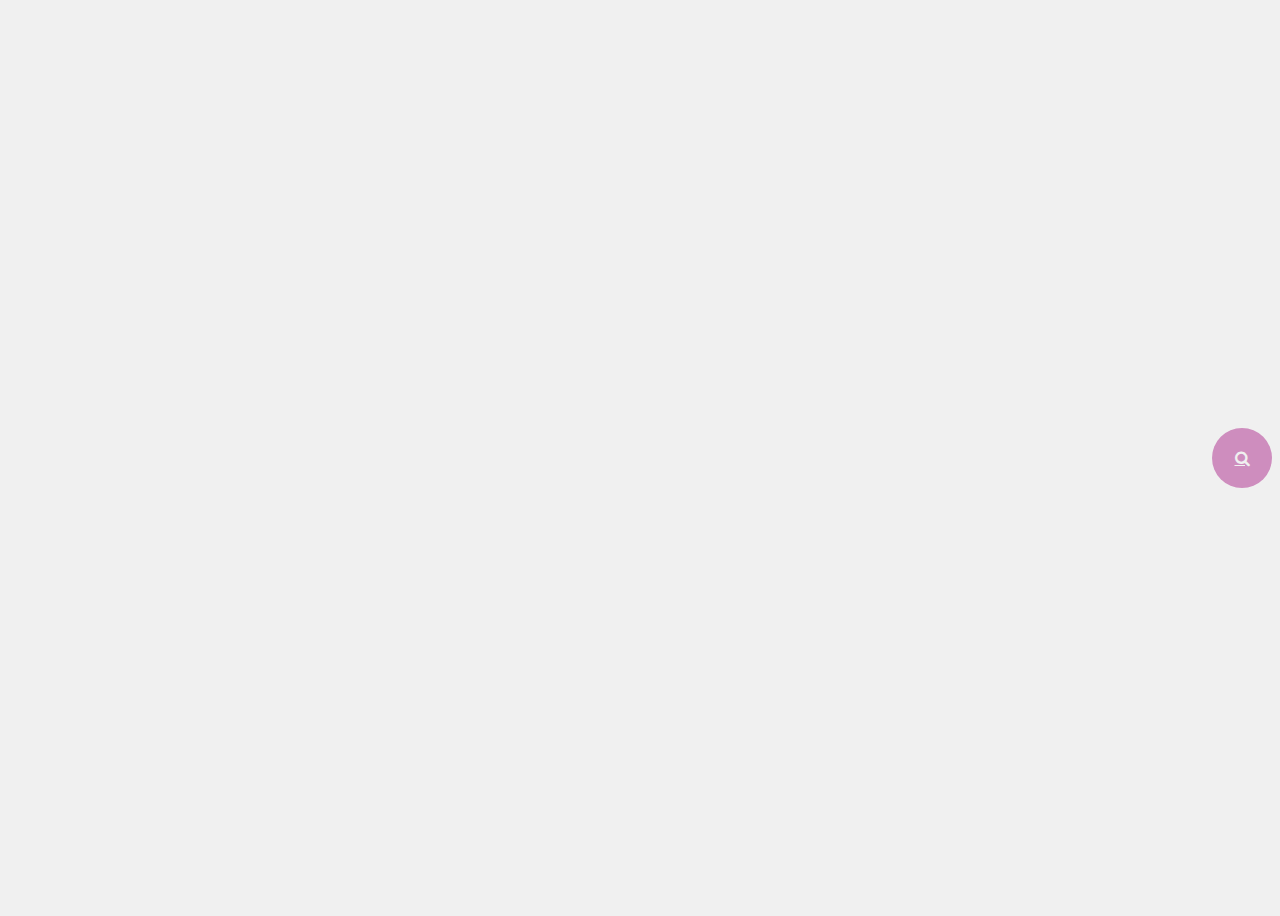
==== index.html @ 3e9104c5 "Add files via upload" ====
<html lang="en">
<head>
<meta charset="UTF-8">
<link rel="stylesheet"  href="style.css">
<link rel="stylesheet"  href="font-awesome/css/font-awesome.min.css">
</head>
<body>

	<div class="search-box">
<input type="Search" class="search-txt" placeholder="Search" required="required">
<a href="#" class="search-btn" id="btn"><i class="fa fa-search" aria-hidden="true" ></i></a>
	

</div>

</body>
</html>
---- style.css ----
body {
	display: flex;
	justify-content: flex-end;
	align-items: center;
	min-height: 100vh;
	background-color: #f0f0f0;
}
.search-box {
	display: flex;
	position: absolute;
	background-color: #ce8dbe;
	height: 40px;
	border-radius: 40px;
	padding: 10px;
}

.search-btn { 
	display: flex;
justify-content: center;
align-items: center;
color: #f0f0f0;
width: 40px;
height: 40px;
border-radius: 50%;
background-color: #2f3640
text-decoration: none;
}
.search-txt {
	border: none;
	outline: none;
	background: none;
	padding: 0;
	color: #fff;
	font-size: 16px;
	transition: .4s;
	line-height: 40px;
	width: 0;

}
.search-box:hover .search-txt {
   width: 240px;
   padding: 0 6px;

}

.search-box:hover .search-btn {
	background-color: #2b2b2b;
}
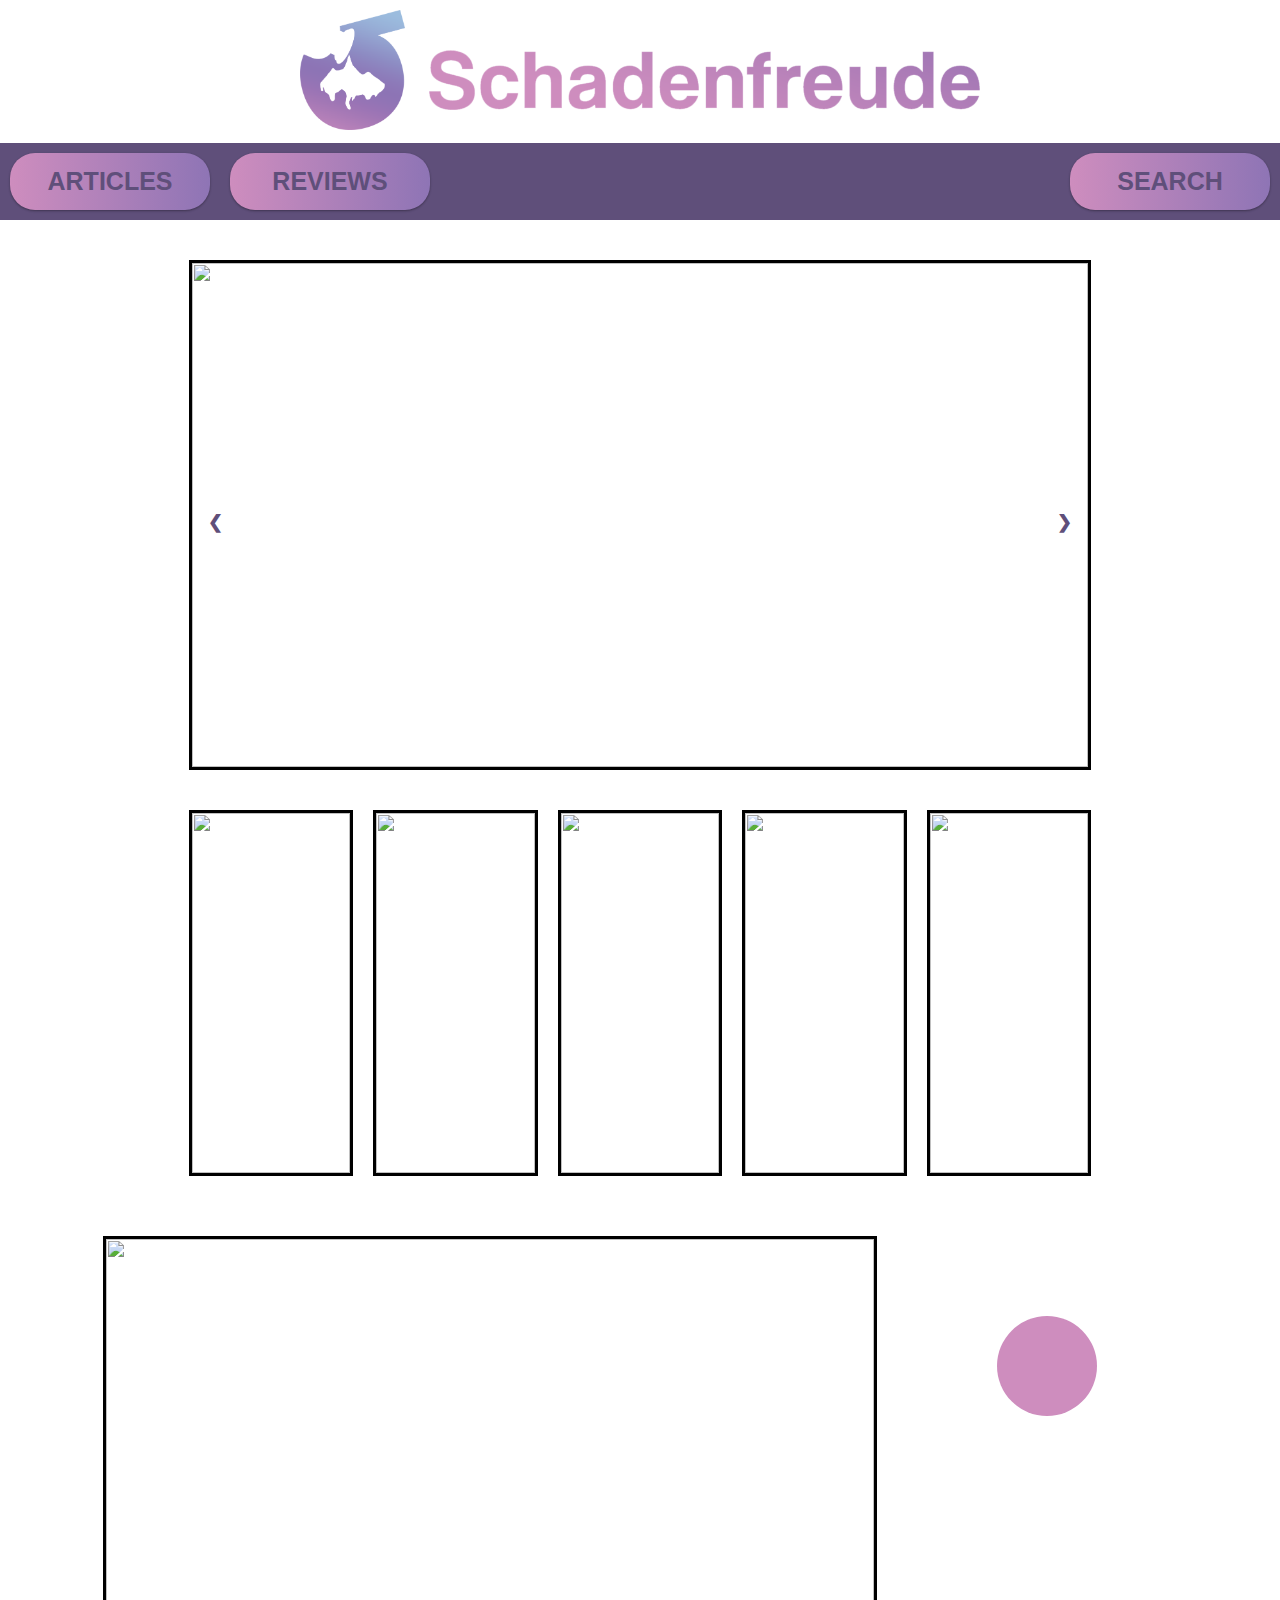
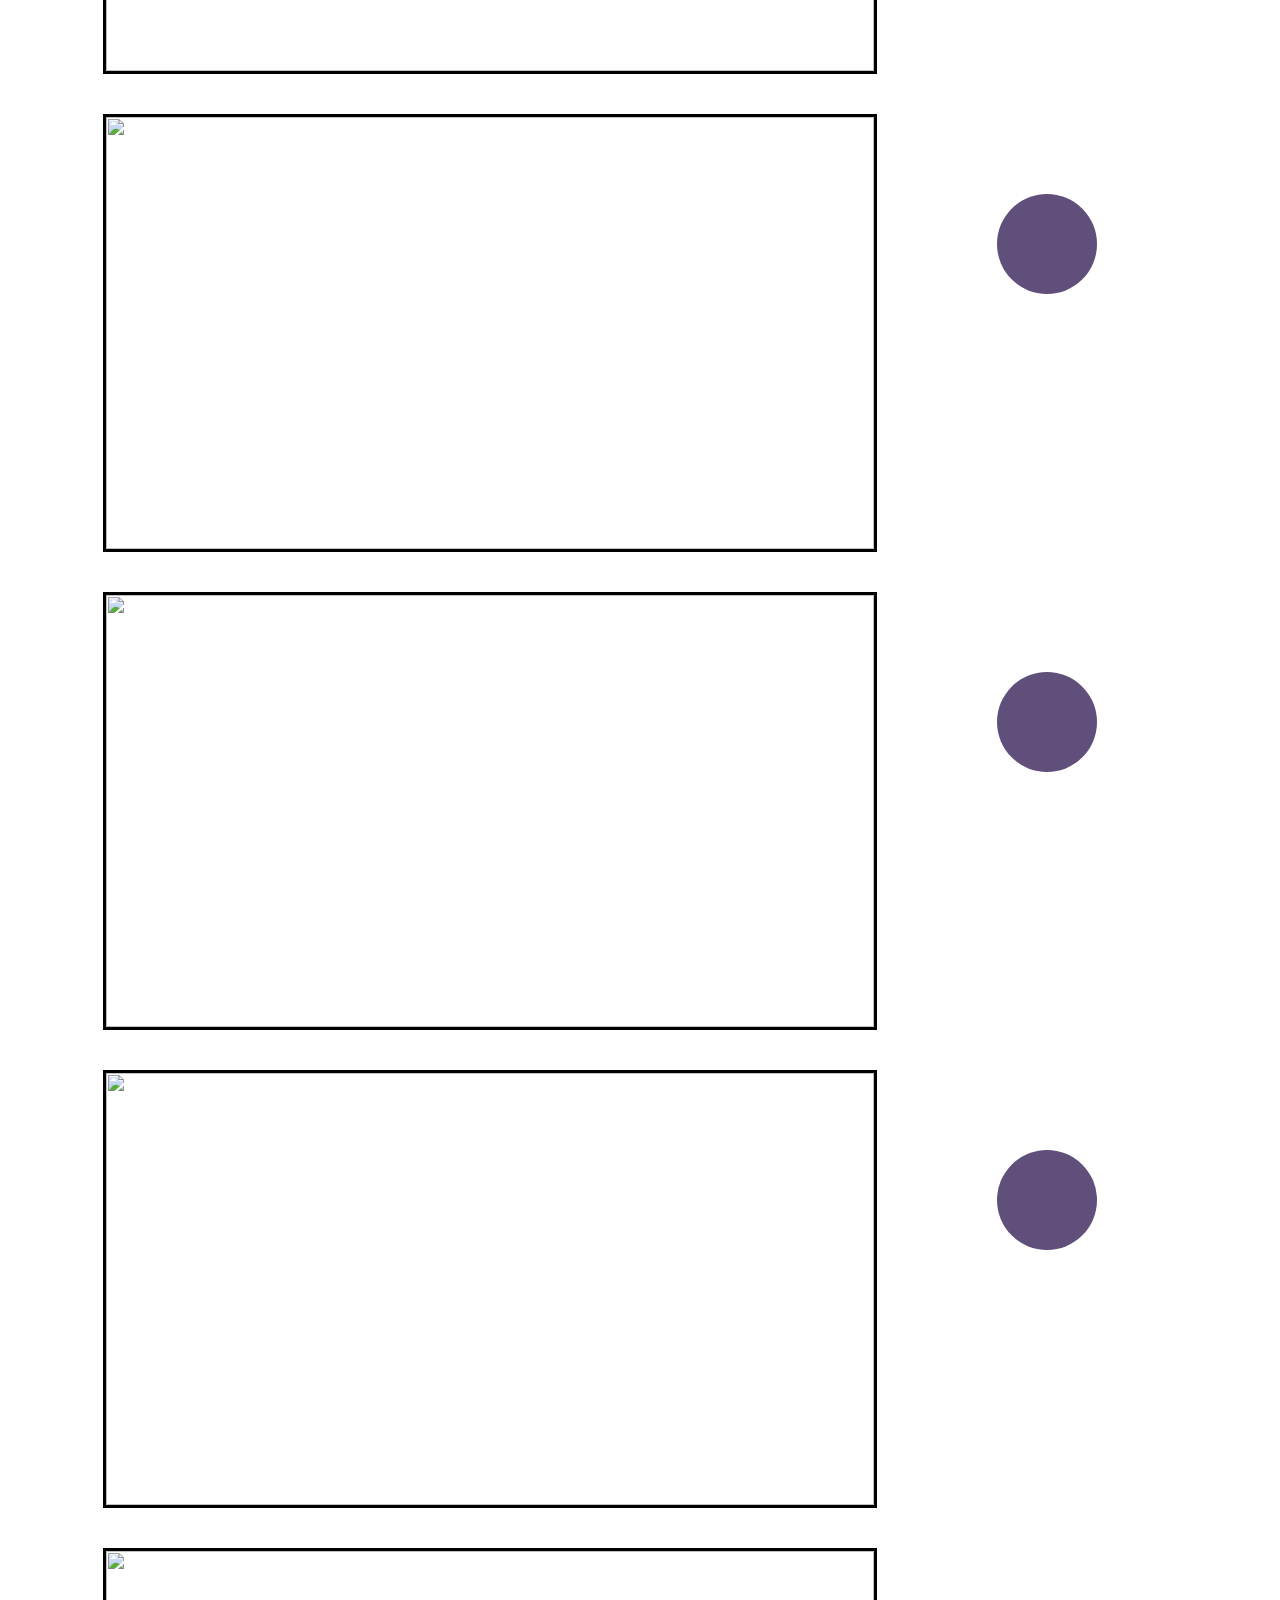
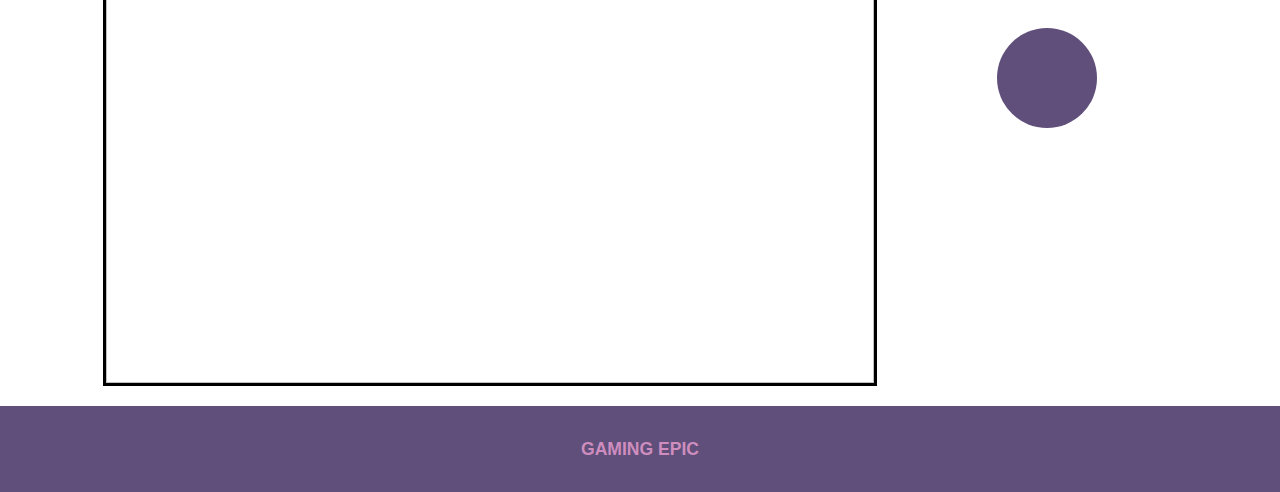
==== commit 30141ea6: "almost done" ====
--- a/index.html
+++ b/index.html
@@ -1,17 +1,169 @@
-<html lang="en">
+<!DOCTYPE html>
+<html>
 <head>
-<meta charset="UTF-8">
-<link rel="stylesheet"  href="style.css">
-<link rel="stylesheet"  href="font-awesome/css/font-awesome.min.css">
+	<link href="Schadenfreude_Homepage.css" rel="stylesheet">
 </head>
 <body>
+    <header style="padding: 0px;margin: 10px;">
+			<img style = "height:120px" src = "Schadenfreude_Logo.webp"> 
+			<img style = "height:80px; padding-left:20px; padding-bottom:20px;" src = "Schadenfreude_Title.png">
+    </header>
+        
+    <div id="navbar">
+        <a class="gradient-button gradient-button-1" style="font-weight:600;" href="#1">ARTICLES</a>
+        <a class="gradient-button gradient-button-1" style="font-weight:600;" href="#2">REVIEWS</a>
+        <div id="navbar-right">
+			<a class="gradient-button gradient-button-1" style="font-weight:600;" href="#3">SEARCH</a>
+        </div>
+	</div>
 
-	<div class="search-box">
-<input type="Search" class="search-txt" placeholder="Search" required="required">
-<a href="#" class="search-btn" id="btn"><i class="fa fa-search" aria-hidden="true" ></i></a>
+	<div class="content">
 	
+	<div id="block_container">
+		<div class="box1">
+				<!-- Slideshow container -->
+			<div class="slideshow-container">
 
-</div>
+					<!-- Full-width images with number and caption text -->
+				<div class="mySlides fade">
+					<a href="#4">
+						<img style="width:896px; height: 504px;" src="https://upload.wikimedia.org/wikipedia/commons/thumb/5/50/Black_colour.jpg/1200px-Black_colour.jpg">
+					</a>
+				</div>
+	  
+				<div class="mySlides fade">
+					<a href="#5">
+		  				<img style="width:896px; height: 504px;" src="https://www.realmilkpaint.com/wp-content/uploads/Sweetheart_Edited_2018.jpg">
+					</a>
+				</div>
+	  
+				<div class="mySlides fade">
+					<a href="#6">
+		  				<img style="width:896px; height: 504px;" src="https://www.heartuk.org.uk/images/cholesterol/a.jpg">
+					</a>
+				</div>
+	  
+				<!-- Next and previous buttons -->
+				<a class="prev" onclick="plusSlides(-1)">&#10094;</a>
+				<a class="next" onclick="plusSlides(1)">&#10095;</a>
+
+	  		</div>
+		</div>
+
+		<div class="box2">
+			<a href="#7">
+				<img style="width:384px; height: 504px;" src="https://www.heartuk.org.uk/images/cholesterol/a.jpg">
+
+			</a>
+		</div>
+	</div>
+
+
+	<div id="block_container">
+		<div class="box6">
+			<a href="#">
+				<img style="width:158.4px; height: 360px;" src="https://www.heartuk.org.uk/images/cholesterol/a.jpg">
+			</a>
+		</div>
+
+		<div class="box6">
+			<a href="#">
+				<img style="width:158.4px; height: 360px;" src="https://www.heartuk.org.uk/images/cholesterol/a.jpg">
+			</a>
+		</div>
+
+		<div class="box6">
+			<a href="#">
+				<img style="width:158.4px; height: 360px;" src="https://www.heartuk.org.uk/images/cholesterol/a.jpg">
+			</a>
+		</div>
+
+		<div class="box6">
+			<a href="#">
+				<img style="width:158.4px; height: 360px;" src="https://www.heartuk.org.uk/images/cholesterol/a.jpg">
+			</a>
+		</div>
+
+		<div class="box6-5">
+			<a href="#">
+				<img style="width:158.4px; height: 360px;" src="https://www.heartuk.org.uk/images/cholesterol/a.jpg">
+			</a>
+		</div>
+	</div>
+
+
+	<div id="block_container">
+		<div class="box3">
+			<a href="#8">
+				<img style="width:640px; height: 360px;" src="https://www.heartuk.org.uk/images/cholesterol/a.jpg">
+			</a>
+		</div>
+
+		<div class="box4">
+			<a href="#9">
+				<img style="width:640px; height: 360px;" src="https://www.heartuk.org.uk/images/cholesterol/a.jpg">
+			</a>
+		</div>
+	</div>
+
+	<div style="margin:20px;margin-top:0px;">
+		<!-- AD SPACE -->
+	</div>
+
+	<div id="block_container">
+		<div class="box5">
+			<a href="#10">
+				<img style="width:768px; height: 432px;" src="https://www.heartuk.org.uk/images/cholesterol/a.jpg">
+			</a>
+		</div>
+		<span class="dot1"></span>
+	</div>
+
+	<div id="block_container">
+		<div class="box5">
+			<a href="#11">
+				<img style="width:768px; height: 432px;" src="https://www.heartuk.org.uk/images/cholesterol/a.jpg">
+			</a>
+		</div>
+		<span class="dot2"></span>
+	</div>
+
+	<div id="block_container">
+		<div class="box5">
+			<a href="#12">
+				<img style="width:768px; height: 432px;" src="https://www.heartuk.org.uk/images/cholesterol/a.jpg">
+			</a>
+		</div>
+		<span class="dot2"></span>
+	</div>
+
+	<div id="block_container">
+		<div class="box5">
+			<a href="#13">
+				<img style="width:768px; height: 432px;" src="https://www.heartuk.org.uk/images/cholesterol/a.jpg">
+			</a>
+		</div>
+		<span class="dot2"></span>
+	</div>
+
+	<div id="block_container">
+		<div class="box5">
+			<a href="#14">
+				<img style="width:768px; height: 432px;" src="https://www.heartuk.org.uk/images/cholesterol/a.jpg">
+			</a>
+		</div>
+		<span class="dot2"></span>
+	</div>
+
+	
+	<footer style="background-color: #5f4f7a;padding:  15px;">
+		<h3 style="color:#ce8dbe;">
+			GAMING EPIC
+		</h3>
+	</footer>
+
+	</div>
 
 </body>
+<script src="Schadenfreude_Homepage.js"></script>
 </html>--- a/Schadenfreude_Homepage.css
+++ b/Schadenfreude_Homepage.css
@@ -0,0 +1,319 @@
+@media (max-width:1358px){
+    #block_container{
+        display: unset;
+        justify-content: center;
+    }
+    .box2 {
+        display: none;
+    }
+    .box3{
+        display: none;
+    }
+    .box4 {
+        display: none;
+    }
+
+    @media (max-width:957px){
+        .box1{
+            width: 646px;
+            height: 366px
+        }
+    }
+}
+
+@media (min-width:1359px) {
+    .box6{
+        display: none;
+    }
+    .box6-5{
+        display: none;
+    }
+}
+
+/* Boxes */
+    #block_container {
+        display: flex;
+        justify-content: center;
+    }
+    
+    .box1{
+        border: black;
+        border-style: solid;
+        width: 902px; 
+        height: 510px;
+        margin: 20px;
+    }
+    .box2{
+        border: black;
+        border-style: solid;
+        width: 384;
+        height: 510px;
+        margin: 20px;
+        margin-left: 0px;
+    }
+    .box3 {
+        border: black;
+        border-style: solid;
+        width: 646px;
+        height: 366px;
+        margin: 20px;
+        margin-top: 0px;
+    }
+    .box4 {
+        border: black;
+        border-style: solid;
+        width: 646px;
+        height: 366px;
+        margin: 20px;
+        margin-left: 0px;
+        margin-top: 0px;
+    }
+    .box5{
+        border-style: solid;
+        width: 774px;
+        height: 438px;
+        margin: 20px;
+    }
+    .box6{
+        border: black;
+        border-style: solid;
+        width: 164.4px;
+        height: 366px;
+        margin: 20px;
+        margin-left: 0px;
+    }
+    .box6-5{
+        border: black;
+        border-style: solid;
+        width: 164.4px;
+        height: 366px;
+        margin: 20px 0px 20px 0px ;
+    }
+    
+    
+    
+    
+    
+    /* Circle Code */
+    .dot1 {
+        height: 100px;
+        width: 100px;
+        background-color: #ce8dbe;
+        border-radius: 50%;
+        display: inline-block;
+        margin: 100px;
+    }
+    .dot2 {
+        height: 100px;
+        width: 100px;
+        background-color: #5f4f7a;
+        border-radius: 50%;
+        display: inline-block;
+        margin: 100px;
+    }
+
+
+
+
+
+body {
+    text-align: center;
+    font-family: Helvetica;
+    font-size:15px;
+    margin: 0px;
+}
+
+
+
+
+/* Slides Time */		
+* {box-sizing:border-box}
+
+/* Slideshow container */
+.slideshow-container {
+    max-width: 1000px;
+    position: relative;
+    margin: auto;
+}
+
+/* Hide the images by default */
+.mySlides {
+    display: none;
+}
+
+/* Next & previous buttons */
+.prev, .next {
+    cursor: pointer;
+    position: absolute;
+    top: 50%;
+    width: auto;
+    margin-top: -22px;
+    padding: 16px;
+    color: #5f4f7a;
+    font-weight: bold;
+    font-size: 18px;
+    transition: 0.6s ease;
+    border-radius: 0 3px 3px 0;
+    user-select: none;
+}
+  
+  /* Position the "next button" to the right */
+  .next {
+    right: 0;
+    border-radius: 3px 0 0 3px;
+  }
+  /* Position the "prev button" to the left  */
+  .prev {
+    left: 0;
+    border-radius: 3px 0 0 3px;
+  }
+
+/* On hover, add a black background color with a little bit see-through */
+.prev:hover, .next:hover {
+    background-color: #ce8dbe;
+}
+
+/* Caption text */
+.text {
+    color: #f2f2f2;
+    font-size: 15px;
+    padding: 8px 12px;
+    position: absolute;
+    bottom: 8px;
+    width: 100%;
+    text-align: center;
+}
+
+/* Number text (1/3 etc) */
+.numbertext {
+    color: #f2f2f2;
+    font-size: 12px;
+    padding: 8px 12px;
+    position: absolute;
+    top: 0;
+}
+
+/* The dots/bullets/indicators */
+.dot {
+    cursor: pointer;
+    height: 15px;
+    width: 15px;
+    margin: 0 2px;
+    background-color: #bbb;
+    border-radius: 50%;
+    display: inline-block;
+    transition: background-color 0.6s ease;
+}
+
+.active, .dot:hover {
+    background-color: #717171;
+}
+
+/* Fading animation */
+.fade {
+    -webkit-animation-name: fade;
+    -webkit-animation-duration: 1.5s;
+    animation-name: fade;
+    animation-duration: 1.5s;
+}
+
+@-webkit-keyframes fade {
+    from {opacity: .4} 
+    to {opacity: 1}
+}
+
+@keyframes fade {
+    from {opacity: .4} 
+    to {opacity: 1}
+}
+
+
+
+
+
+
+
+
+
+
+/* Style the list inside the menu */
+nav ul {
+    list-style-type: none;
+    padding: 0;
+    z-index: 1;
+
+}
+
+/* The navbar container */
+#navbar {
+    overflow: hidden;
+    background-color: #5f4f7a;
+    z-index: 1;
+}
+
+/* Navbar links */
+#navbar a {
+    float: left;
+    display: block;
+    color: #5f4f7a;
+    background-color: #ce8dbe;
+    font-size: 25px;
+    text-align: center;
+    padding: 14px 16px;
+    text-decoration: none;
+}
+
+/* Links - change color on hover */
+#navbar a:hover {
+    background-color: #8aa6ba;
+    color: #2a2c2e;
+}
+
+/* Right-aligned section inside the top navigation */
+#navbar-right {
+    float: right;
+}
+
+/* Page content */
+.content {
+    padding-top: 20px;
+}
+
+/* The sticky class is added to the navbar with JS when it reaches its scroll position */
+.sticky {
+    position: fixed;
+    top: 0;
+    width: 100%;
+}
+
+/* Add some top padding to the page content to prevent sudden quick movement (as the navigation bar gets a new position at the top of the page (position:fixed and top:0) */
+.sticky + .content {
+    padding-top: 60px;
+}
+
+
+
+
+/* Button Gradient Creation */
+    /** CREDIT TO html-online.com FOR HAVING BASE CODE ON HOW TO DO THIS, YALL ARE GREAT **/
+.gradient-button {
+    margin: 10px;
+    font-family: Helvetica;
+    padding: 15px;
+    text-align: center;
+    transition: 0.5s;
+    background-size: 200% auto;
+    transition: all 0.3s cubic-bezier(.25,.8,.25,1);
+    border-radius: 10px;
+    width: 200px;
+    box-shadow: 0 1px 3px rgba(0,0,0,0.12), 0 1px 2px rgba(0,0,0,0.24);
+    cursor: pointer;
+    display: inline-block;
+    border-radius: 25px;
+}
+.gradient-button:hover{
+    box-shadow: 0 10px 20px rgba(0,0,0,0.19), 0 6px 6px rgba(0,0,0,0.23);
+    margin: 8px 10px 12px;
+}
+.gradient-button-1 {background-image: linear-gradient(to right, #ce8dbe 0%, #8d74b5 51%, #ce8dbe 100%)}
+.gradient-button-1:hover { background-position: right center; }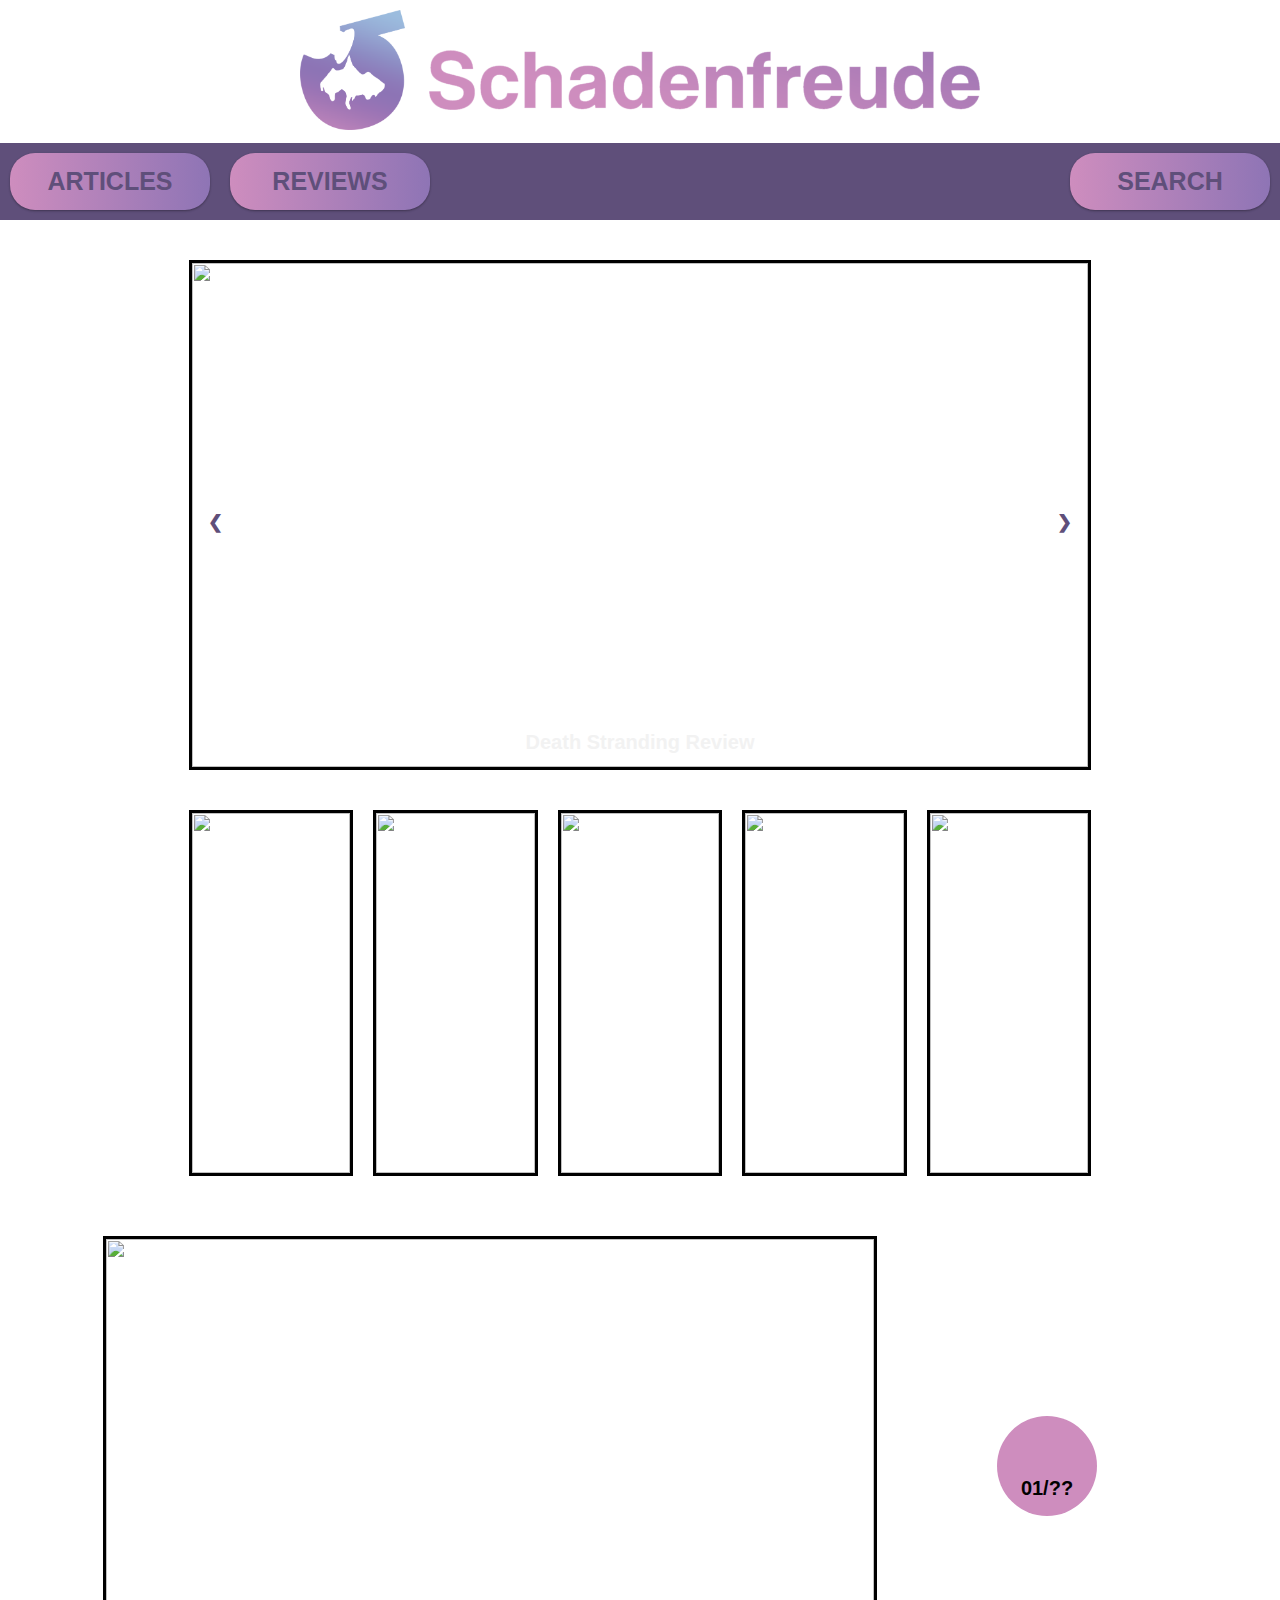
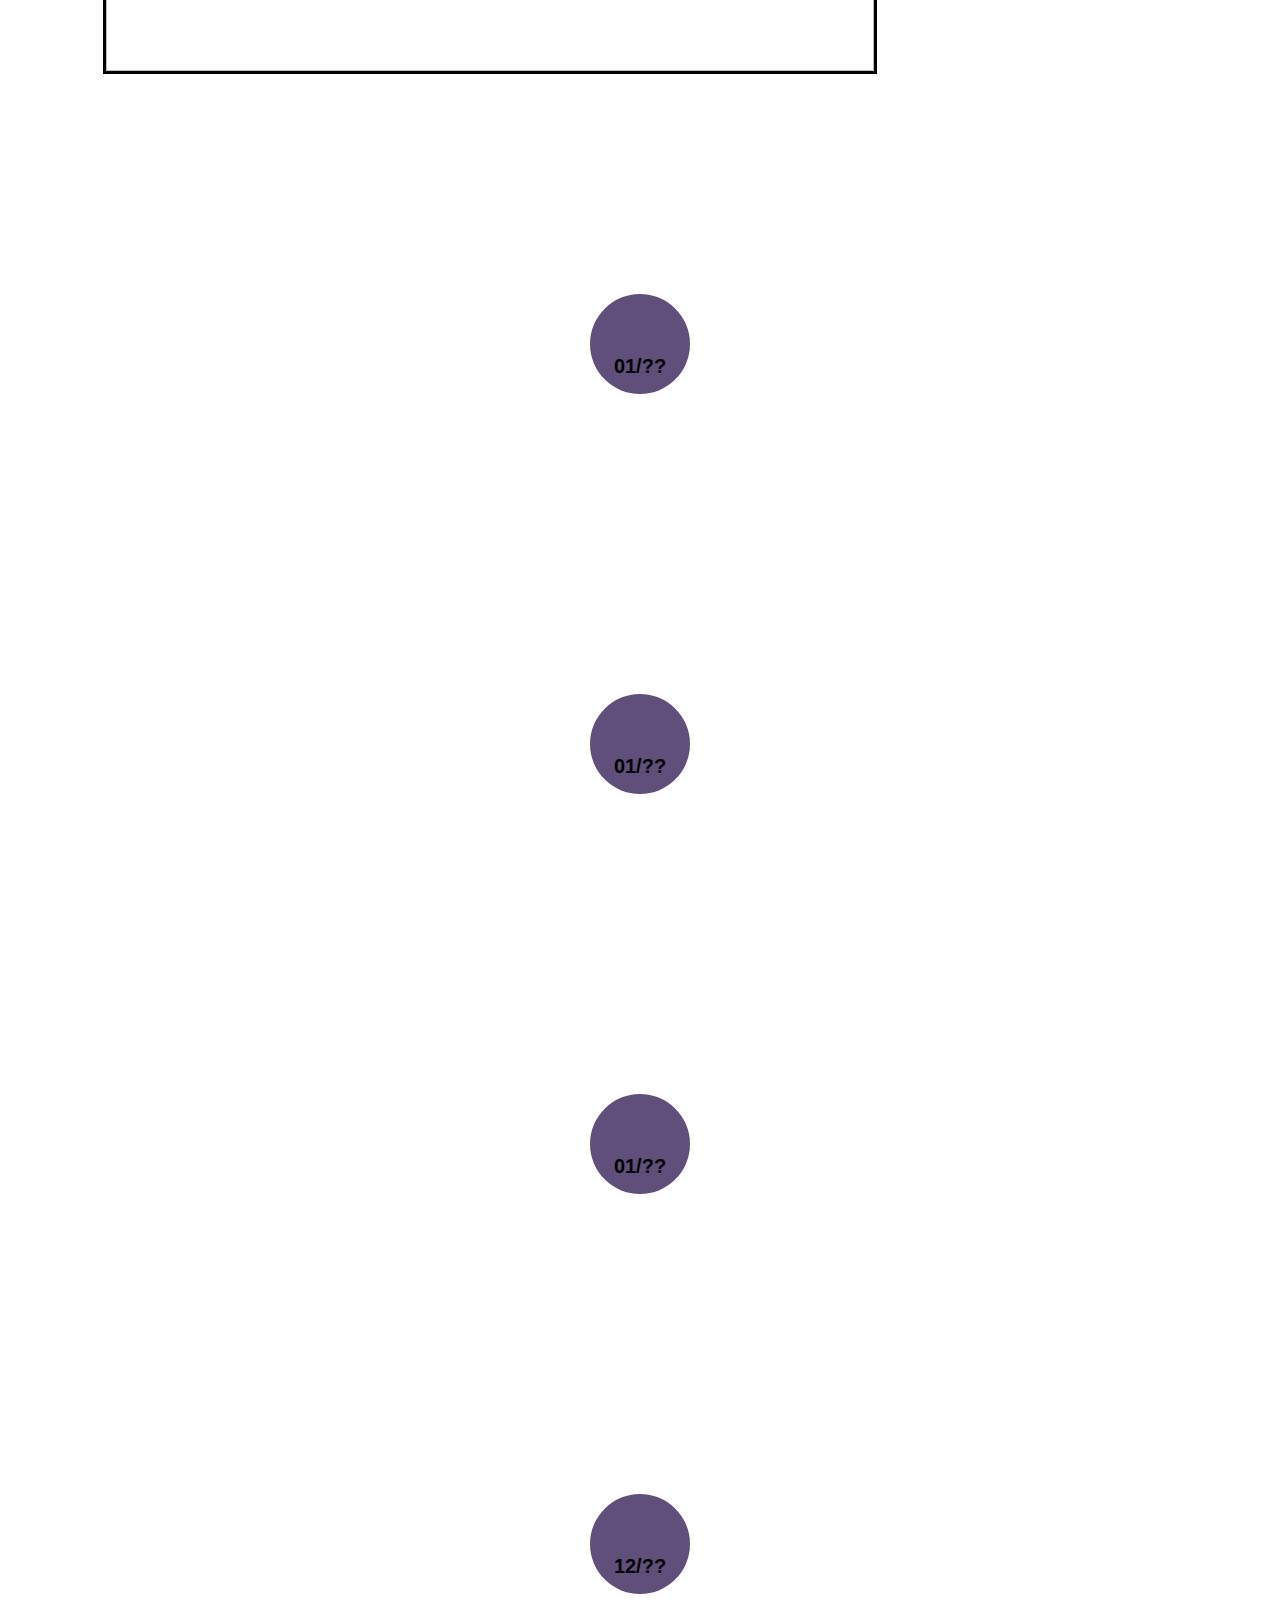
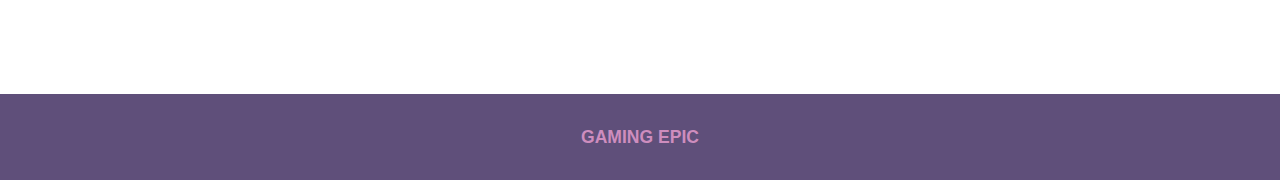
==== commit 926d8e22: "Final Fixes before Big Finale" ====
--- a/index.html
+++ b/index.html
@@ -29,18 +29,27 @@
 					<a href="#4">
 						<img style="width:896px; height: 504px;" src="https://upload.wikimedia.org/wikipedia/commons/thumb/5/50/Black_colour.jpg/1200px-Black_colour.jpg">
 					</a>
+					<div class="text" style="color: #f2f2f2;">
+						Death Stranding Review
+					</div>
 				</div>
 	  
 				<div class="mySlides fade">
 					<a href="#5">
 		  				<img style="width:896px; height: 504px;" src="https://www.realmilkpaint.com/wp-content/uploads/Sweetheart_Edited_2018.jpg">
 					</a>
+					<div class="text">
+						The Game Awards Battle Armor: Yay or Nay?
+					</div>
 				</div>
 	  
 				<div class="mySlides fade">
 					<a href="#6">
 		  				<img style="width:896px; height: 504px;" src="https://www.heartuk.org.uk/images/cholesterol/a.jpg">
 					</a>
+					<div class="text">
+						Best Gaming Chairs LINEUP 2020
+					</div>
 				</div>
 	  
 				<!-- Next and previous buttons -->
@@ -53,11 +62,12 @@
 		<div class="box2">
 			<a href="#7">
 				<img style="width:384px; height: 504px;" src="https://www.heartuk.org.uk/images/cholesterol/a.jpg">
-
-			</a>
-		</div>
-	</div>
-
+			</a>
+			<div class="text">
+				2020 Merch ON SALE NOW!
+			</div>
+		</div>
+	</div>
 
 	<div id="block_container">
 		<div class="box6">
@@ -90,19 +100,24 @@
 			</a>
 		</div>
 	</div>
-
 
 	<div id="block_container">
 		<div class="box3">
 			<a href="#8">
 				<img style="width:640px; height: 360px;" src="https://www.heartuk.org.uk/images/cholesterol/a.jpg">
 			</a>
+			<div class="text">
+				Too Soon to Make Kobe Jokes
+			</div>
 		</div>
 
 		<div class="box4">
 			<a href="#9">
 				<img style="width:640px; height: 360px;" src="https://www.heartuk.org.uk/images/cholesterol/a.jpg">
 			</a>
+			<div class="text">
+				Kingdom Hearts Re:Mind is Giving Me Boners
+			</div>
 		</div>
 	</div>
 
@@ -111,48 +126,68 @@
 	</div>
 
 	<div id="block_container">
-		<div class="box5">
+		<div class="box5-5">
 			<a href="#10">
 				<img style="width:768px; height: 432px;" src="https://www.heartuk.org.uk/images/cholesterol/a.jpg">
 			</a>
 		</div>
-		<span class="dot1"></span>
-	</div>
-
-	<div id="block_container">
+		<span class="dot1">
+			<div class="text">
+				01/??
+			</div>
+		</span>
+	</div>
+
+	<div id="block_container2">
 		<div class="box5">
 			<a href="#11">
 				<img style="width:768px; height: 432px;" src="https://www.heartuk.org.uk/images/cholesterol/a.jpg">
 			</a>
 		</div>
-		<span class="dot2"></span>
-	</div>
-
-	<div id="block_container">
+		<div class="dot2">
+			<div class="text">
+				01/??
+			</div>
+		</div>
+	</div>
+
+	<div id="block_container2">
 		<div class="box5">
 			<a href="#12">
 				<img style="width:768px; height: 432px;" src="https://www.heartuk.org.uk/images/cholesterol/a.jpg">
 			</a>
 		</div>
-		<span class="dot2"></span>
-	</div>
-
-	<div id="block_container">
+		<span class="dot2">
+			<div class="text">
+				01/??
+			</div>
+		</span>
+	</div>
+
+	<div id="block_container2">
 		<div class="box5">
 			<a href="#13">
 				<img style="width:768px; height: 432px;" src="https://www.heartuk.org.uk/images/cholesterol/a.jpg">
 			</a>
 		</div>
-		<span class="dot2"></span>
-	</div>
-
-	<div id="block_container">
+		<span class="dot2">
+			<div class="text">
+				01/??
+			</div>
+		</span>
+	</div>
+
+	<div id="block_container2">
 		<div class="box5">
 			<a href="#14">
 				<img style="width:768px; height: 432px;" src="https://www.heartuk.org.uk/images/cholesterol/a.jpg">
 			</a>
 		</div>
-		<span class="dot2"></span>
+		<span class="dot2">
+			<div class="text">
+				12/??
+			</div>
+		</span>
 	</div>
 
 	
--- a/Schadenfreude_Homepage.css
+++ b/Schadenfreude_Homepage.css
@@ -3,6 +3,9 @@
         display: unset;
         justify-content: center;
     }
+    #block_container2 {
+        display: none;
+    }
     .box2 {
         display: none;
     }
@@ -12,12 +15,17 @@
     .box4 {
         display: none;
     }
-
-    @media (max-width:957px){
-        .box1{
-            width: 646px;
-            height: 366px
-        }
+    .box5{
+        display: none;
+    }
+    .text2{
+        display: none;
+    }
+    .text3{
+        display: none;
+    }
+    .dot2 {
+        display: none;
     }
 }
 
@@ -35,13 +43,18 @@
         display: flex;
         justify-content: center;
     }
-    
+    #block_container2 {
+        display: flex;
+        justify-content: center;
+    }
     .box1{
         border: black;
         border-style: solid;
         width: 902px; 
         height: 510px;
         margin: 20px;
+        max-width: 1000px;
+        position: relative;
     }
     .box2{
         border: black;
@@ -50,6 +63,8 @@
         height: 510px;
         margin: 20px;
         margin-left: 0px;
+        max-width: 1000px;
+        position: relative;
     }
     .box3 {
         border: black;
@@ -58,6 +73,8 @@
         height: 366px;
         margin: 20px;
         margin-top: 0px;
+        max-width: 1000px;
+        position: relative;
     }
     .box4 {
         border: black;
@@ -67,12 +84,24 @@
         margin: 20px;
         margin-left: 0px;
         margin-top: 0px;
+        max-width: 1000px;
+        position: relative;
     }
     .box5{
         border-style: solid;
         width: 774px;
         height: 438px;
         margin: 20px;
+        max-width: 1000px;
+        position: relative;
+    }
+    .box5-5{
+        border-style: solid;
+        width: 774px;
+        height: 438px;
+        margin: 20px;
+        max-width: 1000px;
+        position: relative;
     }
     .box6{
         border: black;
@@ -89,9 +118,6 @@
         height: 366px;
         margin: 20px 0px 20px 0px ;
     }
-    
-    
-    
     
     
     /* Circle Code */
@@ -102,6 +128,9 @@
         border-radius: 50%;
         display: inline-block;
         margin: 100px;
+        margin-top: 200px;
+        max-width: 1000px;
+        position: relative;
     }
     .dot2 {
         height: 100px;
@@ -110,7 +139,12 @@
         border-radius: 50%;
         display: inline-block;
         margin: 100px;
-    }
+        margin-top: 200px;
+        max-width: 1000px;
+        position: relative;
+    }
+
+
 
 
 
@@ -122,6 +156,8 @@
     font-size:15px;
     margin: 0px;
 }
+
+
 
 
 
@@ -175,8 +211,10 @@
 
 /* Caption text */
 .text {
-    color: #f2f2f2;
-    font-size: 15px;
+    /*color: #f2f2f2;*/
+    color: black;
+    font-size: 20px;
+    font-weight: 600;
     padding: 8px 12px;
     position: absolute;
     bottom: 8px;
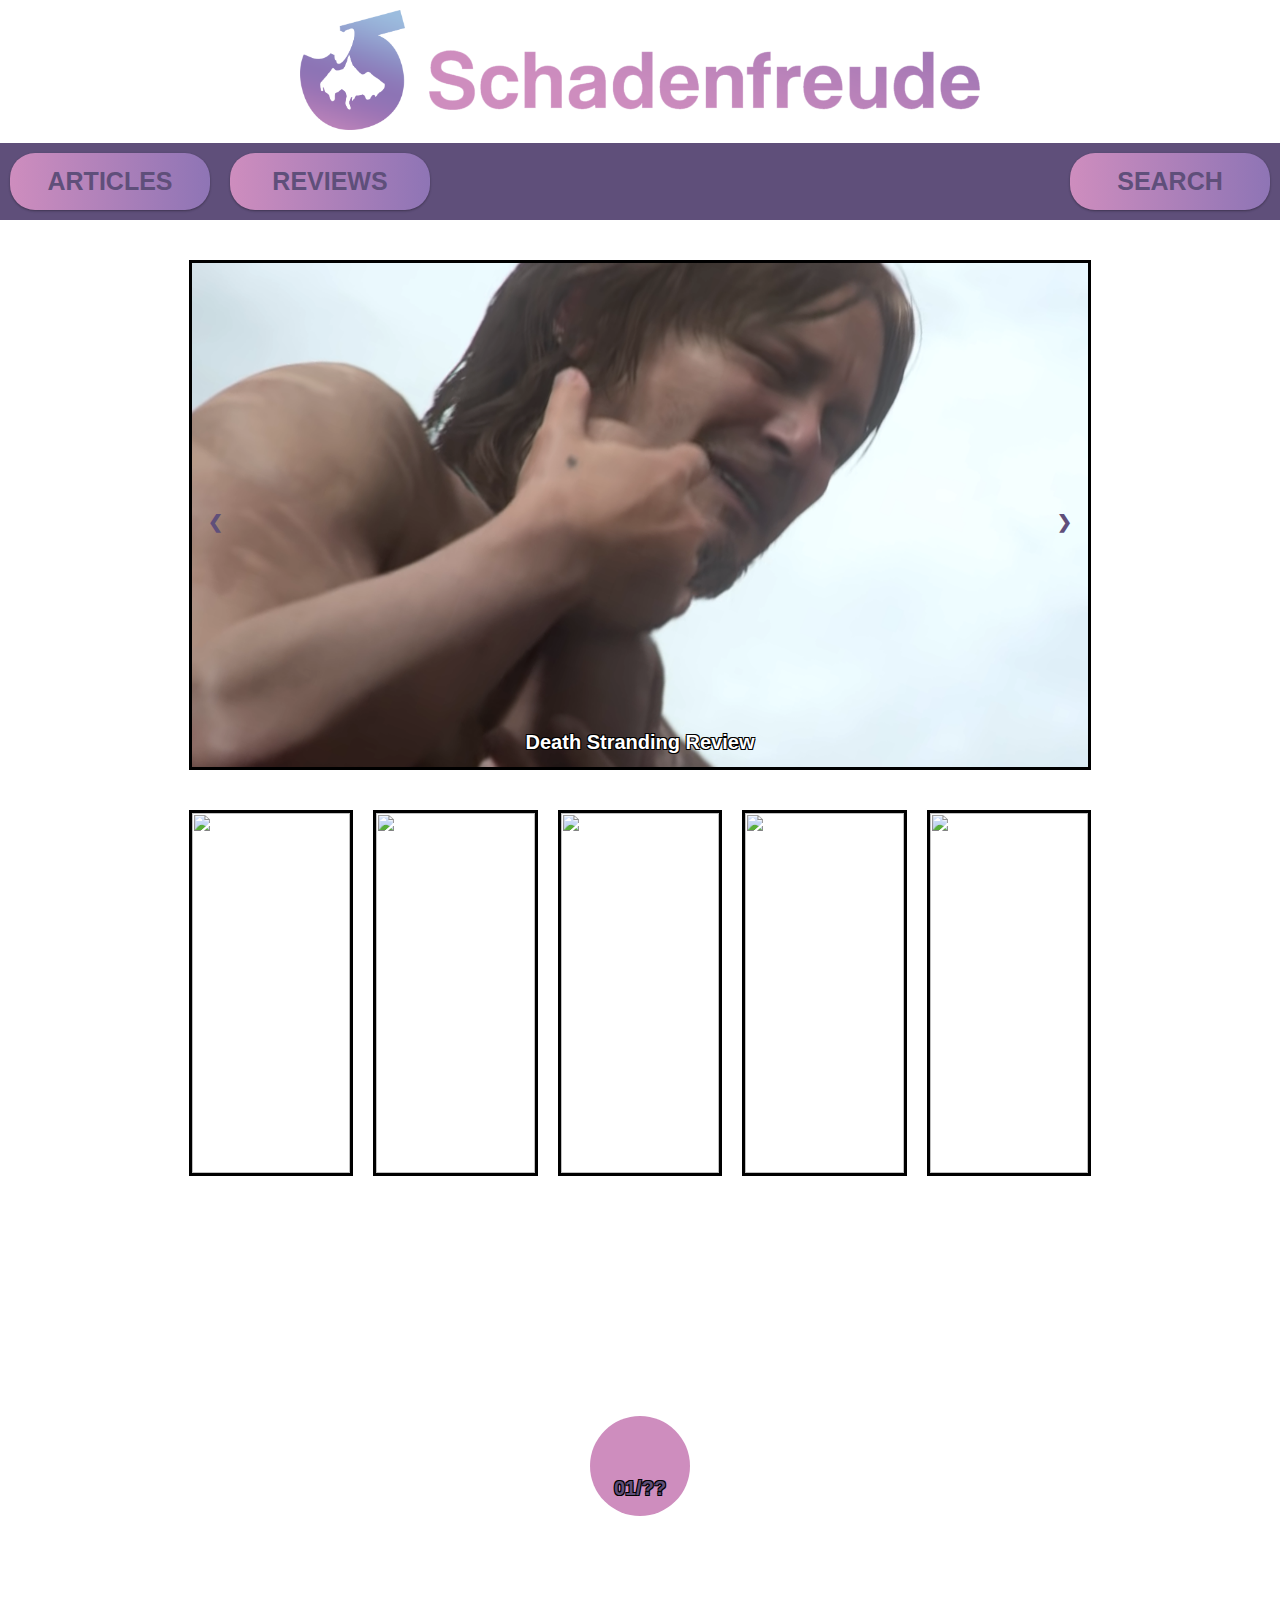
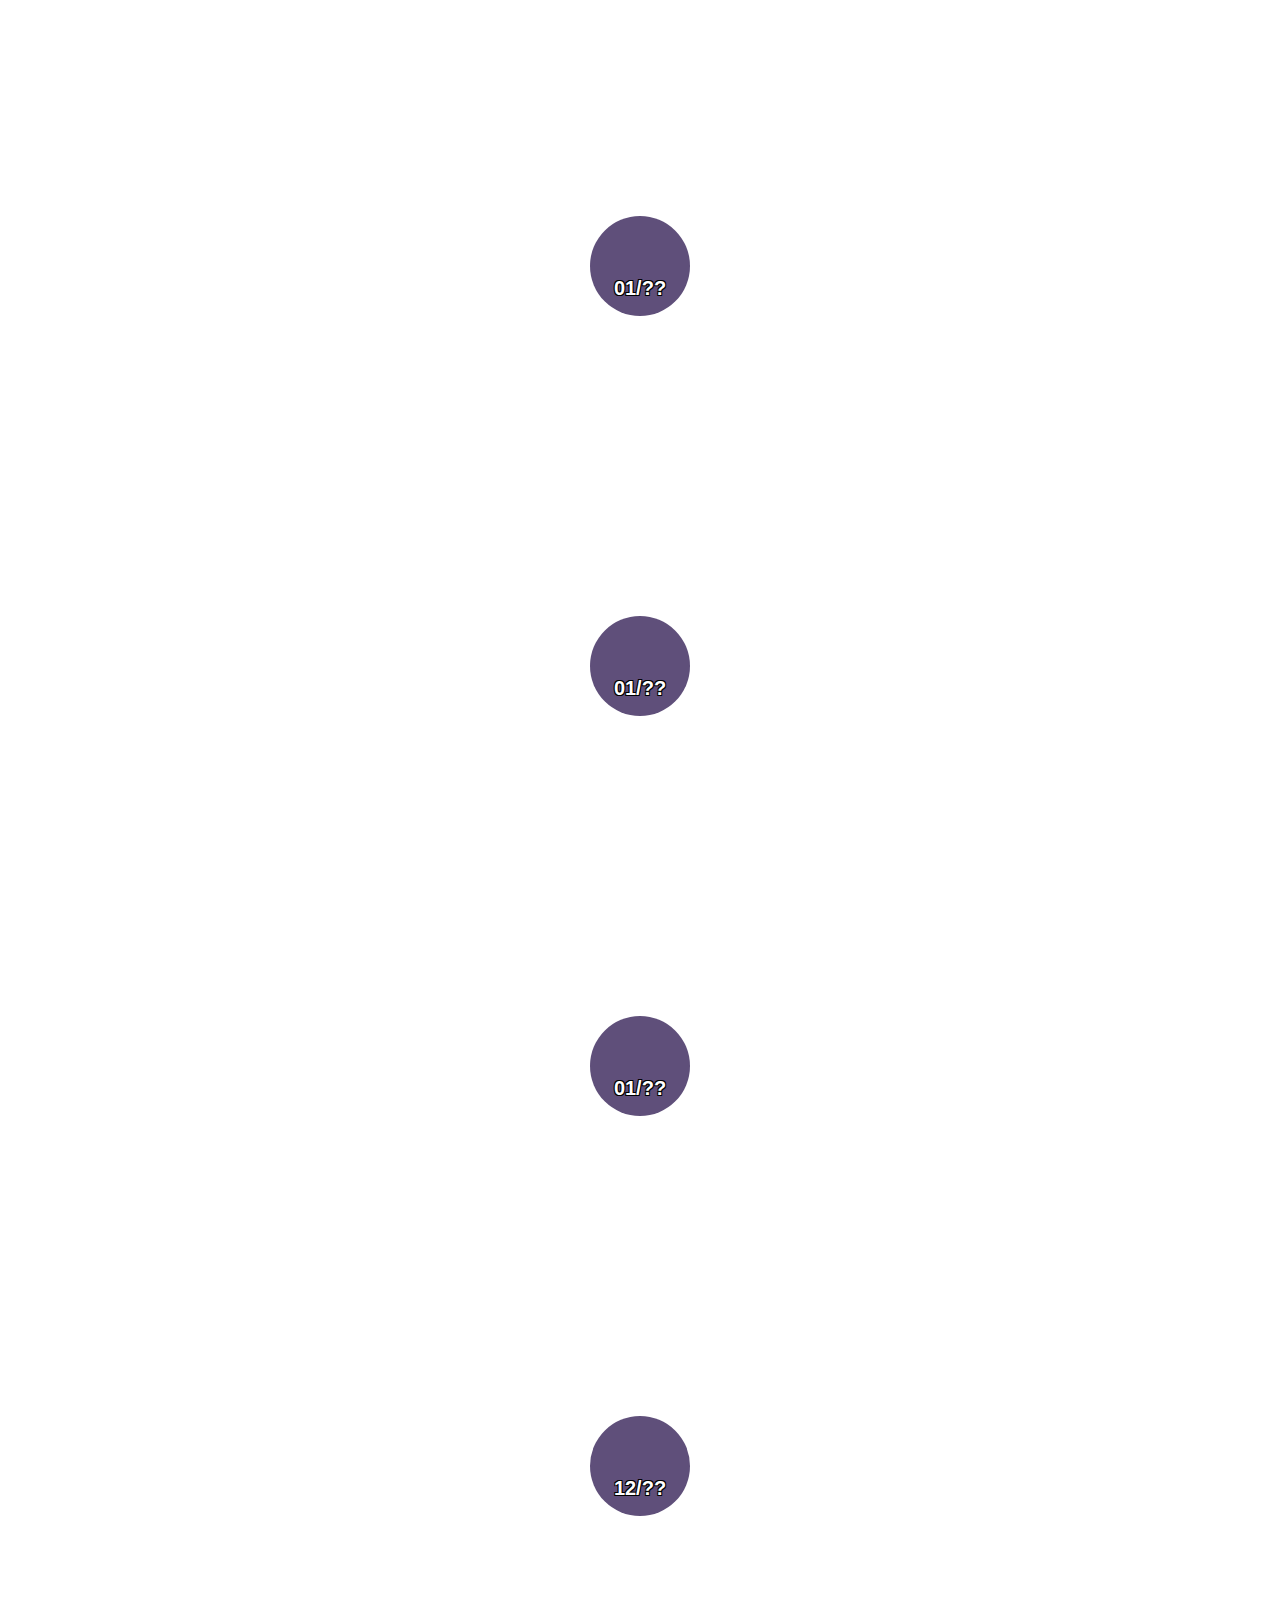
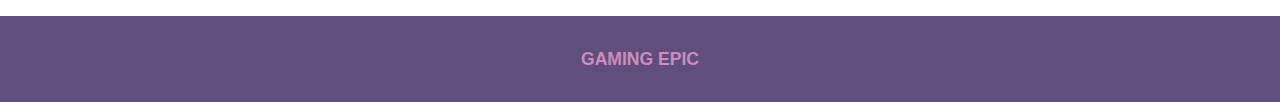
==== commit bcbd21ce: "Final Push" ====
--- a/index.html
+++ b/index.html
@@ -26,17 +26,17 @@
 
 					<!-- Full-width images with number and caption text -->
 				<div class="mySlides fade">
-					<a href="#4">
-						<img style="width:896px; height: 504px;" src="https://upload.wikimedia.org/wikipedia/commons/thumb/5/50/Black_colour.jpg/1200px-Black_colour.jpg">
+					<a href="DeathStrandingReview.html">
+						<img style="width:896px; height: 504px;" src="DeathStrandingReview.webp">
 					</a>
-					<div class="text" style="color: #f2f2f2;">
+					<div class="text">
 						Death Stranding Review
 					</div>
 				</div>
 	  
 				<div class="mySlides fade">
 					<a href="#5">
-		  				<img style="width:896px; height: 504px;" src="https://www.realmilkpaint.com/wp-content/uploads/Sweetheart_Edited_2018.jpg">
+		  				<img style="width:896px; height: 504px;" src="BattleArmor.webp">
 					</a>
 					<div class="text">
 						The Game Awards Battle Armor: Yay or Nay?
@@ -45,7 +45,7 @@
 	  
 				<div class="mySlides fade">
 					<a href="#6">
-		  				<img style="width:896px; height: 504px;" src="https://www.heartuk.org.uk/images/cholesterol/a.jpg">
+		  				<img style="width:896px; height: 504px;" src="Chairs2020.webp">
 					</a>
 					<div class="text">
 						Best Gaming Chairs LINEUP 2020
@@ -61,7 +61,7 @@
 
 		<div class="box2">
 			<a href="#7">
-				<img style="width:384px; height: 504px;" src="https://www.heartuk.org.uk/images/cholesterol/a.jpg">
+				<img style="width:384px; height: 504px;" src="">
 			</a>
 			<div class="text">
 				2020 Merch ON SALE NOW!
@@ -72,48 +72,48 @@
 	<div id="block_container">
 		<div class="box6">
 			<a href="#">
-				<img style="width:158.4px; height: 360px;" src="https://www.heartuk.org.uk/images/cholesterol/a.jpg">
-			</a>
-		</div>
-
-		<div class="box6">
-			<a href="#">
-				<img style="width:158.4px; height: 360px;" src="https://www.heartuk.org.uk/images/cholesterol/a.jpg">
-			</a>
-		</div>
-
-		<div class="box6">
-			<a href="#">
-				<img style="width:158.4px; height: 360px;" src="https://www.heartuk.org.uk/images/cholesterol/a.jpg">
-			</a>
-		</div>
-
-		<div class="box6">
-			<a href="#">
-				<img style="width:158.4px; height: 360px;" src="https://www.heartuk.org.uk/images/cholesterol/a.jpg">
+				<img style="width:158.4px; height: 360px;" src="">
+			</a>
+		</div>
+
+		<div class="box6">
+			<a href="#">
+				<img style="width:158.4px; height: 360px;" src="">
+			</a>
+		</div>
+
+		<div class="box6">
+			<a href="#">
+				<img style="width:158.4px; height: 360px;" src="">
+			</a>
+		</div>
+
+		<div class="box6">
+			<a href="#">
+				<img style="width:158.4px; height: 360px;" src="">
 			</a>
 		</div>
 
 		<div class="box6-5">
 			<a href="#">
-				<img style="width:158.4px; height: 360px;" src="https://www.heartuk.org.uk/images/cholesterol/a.jpg">
+				<img style="width:158.4px; height: 360px;" src="">
 			</a>
 		</div>
 	</div>
 
 	<div id="block_container">
 		<div class="box3">
-			<a href="#8">
-				<img style="width:640px; height: 360px;" src="https://www.heartuk.org.uk/images/cholesterol/a.jpg">
-			</a>
-			<div class="text">
-				Too Soon to Make Kobe Jokes
+			<a href="RaidShadowLegendsReview.html">
+				<img style="width:640px; height: 360px;" src="RaidShadowLegendsReview.webp">
+			</a>
+			<div class="text">
+				Raid Shadow Legends: An Introspektive
 			</div>
 		</div>
 
 		<div class="box4">
 			<a href="#9">
-				<img style="width:640px; height: 360px;" src="https://www.heartuk.org.uk/images/cholesterol/a.jpg">
+				<img style="width:640px; height: 360px;" src="kh3_dlc_screenshot_18_legal.jpg">
 			</a>
 			<div class="text">
 				Kingdom Hearts Re:Mind is Giving Me Boners
@@ -126,13 +126,16 @@
 	</div>
 
 	<div id="block_container">
-		<div class="box5-5">
+		<div class="box5">
 			<a href="#10">
-				<img style="width:768px; height: 432px;" src="https://www.heartuk.org.uk/images/cholesterol/a.jpg">
+				<img style="width:768px; height: 432px;" src="">
+				<div class="text">
+					???
+				</div>
 			</a>
 		</div>
 		<span class="dot1">
-			<div class="text">
+			<div class="text" style="color: #5f4f7a;">
 				01/??
 			</div>
 		</span>
@@ -141,7 +144,10 @@
 	<div id="block_container2">
 		<div class="box5">
 			<a href="#11">
-				<img style="width:768px; height: 432px;" src="https://www.heartuk.org.uk/images/cholesterol/a.jpg">
+				<img style="width:768px; height: 432px;" src="">
+				<div class="text">
+					???
+				</div>
 			</a>
 		</div>
 		<div class="dot2">
@@ -154,7 +160,10 @@
 	<div id="block_container2">
 		<div class="box5">
 			<a href="#12">
-				<img style="width:768px; height: 432px;" src="https://www.heartuk.org.uk/images/cholesterol/a.jpg">
+				<img style="width:768px; height: 432px;" src="">
+				<div class="text">
+					???
+				</div>
 			</a>
 		</div>
 		<span class="dot2">
@@ -167,7 +176,10 @@
 	<div id="block_container2">
 		<div class="box5">
 			<a href="#13">
-				<img style="width:768px; height: 432px;" src="https://www.heartuk.org.uk/images/cholesterol/a.jpg">
+				<img style="width:768px; height: 432px;" src="">
+				<div class="text">
+					???
+				</div>
 			</a>
 		</div>
 		<span class="dot2">
@@ -180,7 +192,10 @@
 	<div id="block_container2">
 		<div class="box5">
 			<a href="#14">
-				<img style="width:768px; height: 432px;" src="https://www.heartuk.org.uk/images/cholesterol/a.jpg">
+				<img style="width:768px; height: 432px;" src="">
+				<div class="text">
+					???
+				</div>
 			</a>
 		</div>
 		<span class="dot2">
@@ -191,7 +206,7 @@
 	</div>
 
 	
-	<footer style="background-color: #5f4f7a;padding:  15px;">
+	<footer style="background-color: #5f4f7a; padding:  15px;">
 		<h3 style="color:#ce8dbe;">
 			GAMING EPIC
 		</h3>
--- a/Schadenfreude_Homepage.css
+++ b/Schadenfreude_Homepage.css
@@ -97,8 +97,8 @@
     }
     .box5-5{
         border-style: solid;
-        width: 774px;
-        height: 438px;
+        width: 1030px;
+        height: 582px;
         margin: 20px;
         max-width: 1000px;
         position: relative;
@@ -143,9 +143,67 @@
         max-width: 1000px;
         position: relative;
     }
-
-
-
+    .title{    
+        margin-left: 60px;
+        text-align: left;
+        width: 902px;
+        font-weight: 600;
+        font-size: 65px;
+    }
+    .author{
+        margin-left: 60px;
+        margin-top: 0px;
+        text-align: left;
+        width: 902px;
+        font-weight: 300;
+        font-size: 23px;
+        font-style: italic;
+    }
+    .paragraph {
+        margin-left: 40px;
+        text-align: left;
+        width: 902px;
+        font-weight: 400;
+        font-size: 30px;
+    }
+    .ad{
+        margin-right: 40px;
+        text-align: right;
+        border: black;
+        border-style: solid;
+        width: 300px;
+        height: 650px;
+    }
+
+
+
+
+            /* Create three equal columns that floats next to each other */
+            .column {
+                float: left;
+                  display: block;
+                min-width: 250px;
+                width: 25%;
+                min-height: 300px;
+                height: 10%;
+                padding: 10px;
+                margin: 2%;
+                margin-left: 5.5%;
+            }
+          
+            /* Clear floats after the columns */
+            .row:after {
+                content: "";
+                display: table;
+                clear: both;
+            }
+    
+            /* Responsive layout - makes the three columns stack on top of each other instead of next to each other */
+            @media screen and (max-width: 600px) {
+                .column {
+                    width: 100%;
+                }
+            }
 
 
 
@@ -211,8 +269,8 @@
 
 /* Caption text */
 .text {
-    /*color: #f2f2f2;*/
-    color: black;
+    color: white;
+    text-shadow: -1px -1px 0 #000000, 1px -1px 0 #000000, -1px 1px 0 #000000, 1px 1px 0 #000000;  
     font-size: 20px;
     font-weight: 600;
     padding: 8px 12px;
